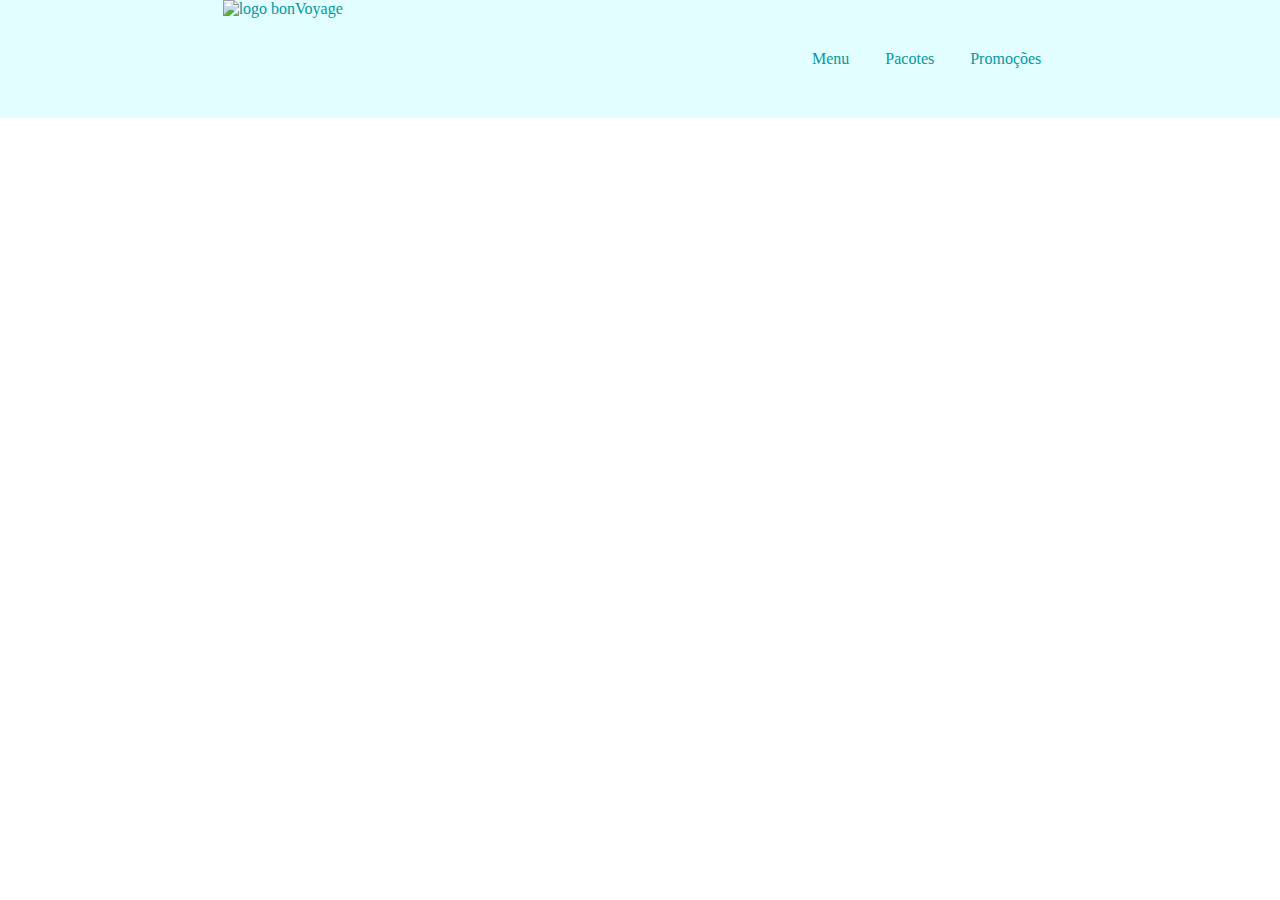
==== index.html @ f8bd3b31 "cabeçalho esta completo" ====
<!DOCTYPE html>
<html lang="en">
<head>
    <meta charset="UTF-8">
    <meta http-equiv="X-UA-Compatible" content="IE=edge">
    <meta name="viewport" content="width=device-width, initial-scale=1.0">
    <title>Document</title>
    <link rel="stylesheet" href="style.css">
</head>
<body>
    <header class="cabeçalho">
        <img class="cabeçalho-imagem" src="bonVoyage.jpg" alt="logo bonVoyage">
        <ul class="cabeçalho-lista">
            <li class="cabeçalho-lista-item">Menu</li>
            <li class="cabeçalho-lista-item">Pacotes</li>
            <li class="cabeçalho-lista-item">Promoções</li>
        </ul>
    </header>
</html>
---- style.css ----
*{
    margin: 0;
    padding: 0;
}
.cabeçalho {
    background-color: #E2FDFF;
    color: #03989E;
    display: flex;
    justify-content: space-around;
}
.cabeçalho-imagem {
    width: 10%;
}
.cabeçalho-lista-item {
    display: inline-block;
    margin: 50px 16px;
}
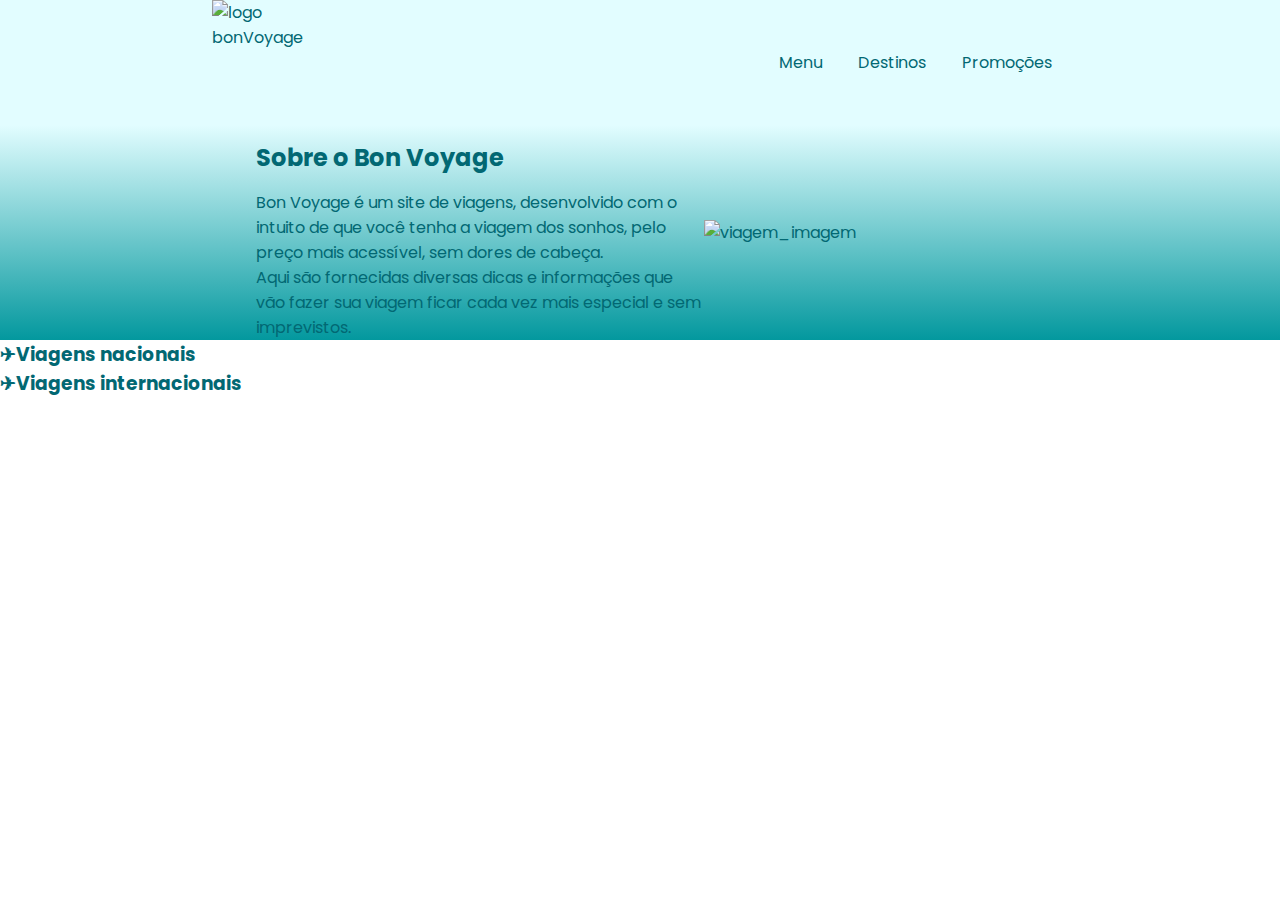
==== commit 8dcb3713: "mudei as fontes" ====
--- a/index.html
+++ b/index.html
@@ -6,14 +6,30 @@
     <meta name="viewport" content="width=device-width, initial-scale=1.0">
     <title>Document</title>
     <link rel="stylesheet" href="style.css">
+    <link rel="preconnect" href="https://fonts.googleapis.com">
+    <link rel="preconnect" href="https://fonts.gstatic.com" crossorigin>
+    <link href="https://fonts.googleapis.com/css2?family=Poppins:wght@400;700&display=swap" rel="stylesheet">
 </head>
 <body>
     <header class="cabeçalho">
-        <img class="cabeçalho-imagem" src="bonVoyage.jpg" alt="logo bonVoyage">
+        <img class="cabeçalho-imagem" src="bonVoyage2.jpg" alt="logo bonVoyage">
         <ul class="cabeçalho-lista">
             <li class="cabeçalho-lista-item">Menu</li>
-            <li class="cabeçalho-lista-item">Pacotes</li>
+            <li class="cabeçalho-lista-item">Destinos</li>
             <li class="cabeçalho-lista-item">Promoções</li>
-        </ul>
+        </ul> 
     </header>
+    <section class="bonVoyage">
+        <div class="bonVoyage-div-conteudo">
+            <h2 class="bonVoyage-titulo">Sobre o Bon Voyage</h2>
+            <p class="escola-texto-um">Bon Voyage é um site de viagens, desenvolvido com o intuito de que você tenha a viagem dos sonhos, pelo preço mais acessível, sem dores de cabeça.</p>
+            <p class="escola-texto-dois">Aqui são fornecidas diversas dicas e informações que vão fazer sua viagem ficar cada vez mais especial e sem imprevistos.</p>
+        </div>
+        
+        <img class="imagem-viagem" src="viagem_imagem.png" alt="viagem_imagem">
+</section>
+<section class="escolhas">
+    <h3 class="escolhas-titulo">✈Viagens nacionais</h3>
+    <h3 class="escolhas-titulo">✈Viagens internacionais</h3>
+</section>
 </html>--- a/style.css
+++ b/style.css
@@ -2,9 +2,12 @@
     margin: 0;
     padding: 0;
 }
+body{
+    font-family: 'Poppins', sans-serif;
+}
 .cabeçalho {
     background-color: #E2FDFF;
-    color: #03989E;
+    color: #026873;
     display: flex;
     justify-content: space-around;
 }
@@ -14,4 +17,23 @@
 .cabeçalho-lista-item {
     display: inline-block;
     margin: 50px 16px;
+}
+.imagem-viagem  {
+    width: 25%;
+}
+.bonVoyage {
+    background-image: linear-gradient(#E2FDFF, #03989E);
+    color: #026873;
+    display: flex;
+    justify-content: center;
+    align-items: center;
+}
+.bonVoyage-div-conteudo {
+    width: 35%;
+}
+.bonVoyage-titulo {
+    padding: 15px 0;
+}
+.escolhas {
+    color: #026873;
 }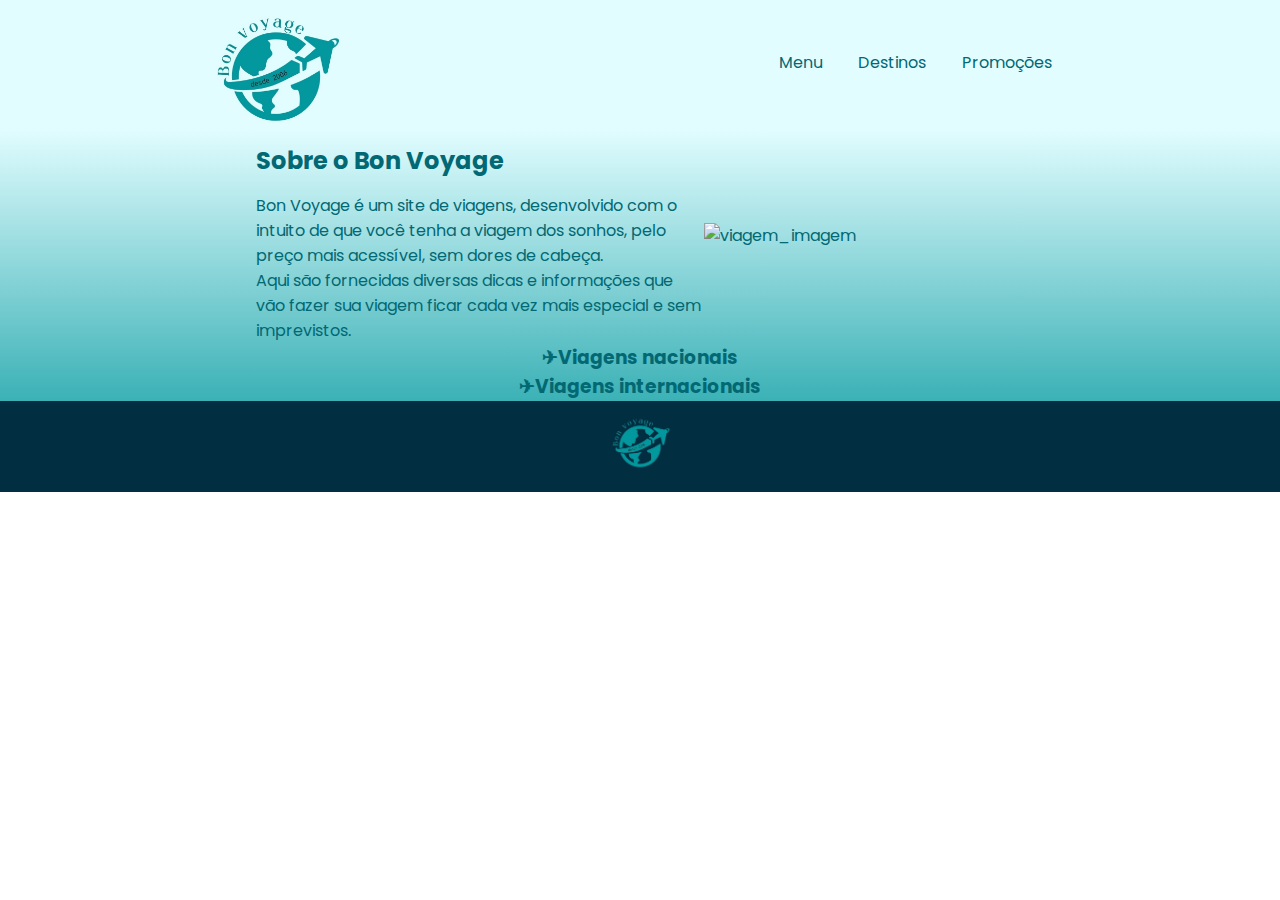
==== commit 8d1e9e84: "pagina finalizada" ====
--- a/index.html
+++ b/index.html
@@ -19,6 +19,7 @@
             <li class="cabeçalho-lista-item">Promoções</li>
         </ul> 
     </header>
+<section class="tela-fundo">
     <section class="bonVoyage">
         <div class="bonVoyage-div-conteudo">
             <h2 class="bonVoyage-titulo">Sobre o Bon Voyage</h2>
@@ -32,4 +33,8 @@
     <h3 class="escolhas-titulo">✈Viagens nacionais</h3>
     <h3 class="escolhas-titulo">✈Viagens internacionais</h3>
 </section>
+<footer class="rodape">
+    <img class="rodape-imagem" src="imagem.rodape.jpg" alt="logo.rodape">
+</footer>
+</section>
 </html>--- a/style.css
+++ b/style.css
@@ -21,8 +21,10 @@
 .imagem-viagem  {
     width: 25%;
 }
+.tela-fundo{
+    background-image: linear-gradient(#E2FDFF, #03989E);
+}
 .bonVoyage {
-    background-image: linear-gradient(#E2FDFF, #03989E);
     color: #026873;
     display: flex;
     justify-content: center;
@@ -34,6 +36,16 @@
 .bonVoyage-titulo {
     padding: 15px 0;
 }
-.escolhas {
+.escolhas-titulo {
     color: #026873;
+    text-align: center;
+} 
+.rodape {
+    background-color: #012E40;
+    text-align: center;
+}
+.rodape-imagem {
+    height: 60px;
+    width: 60px;
+    padding: 12px 0;
 }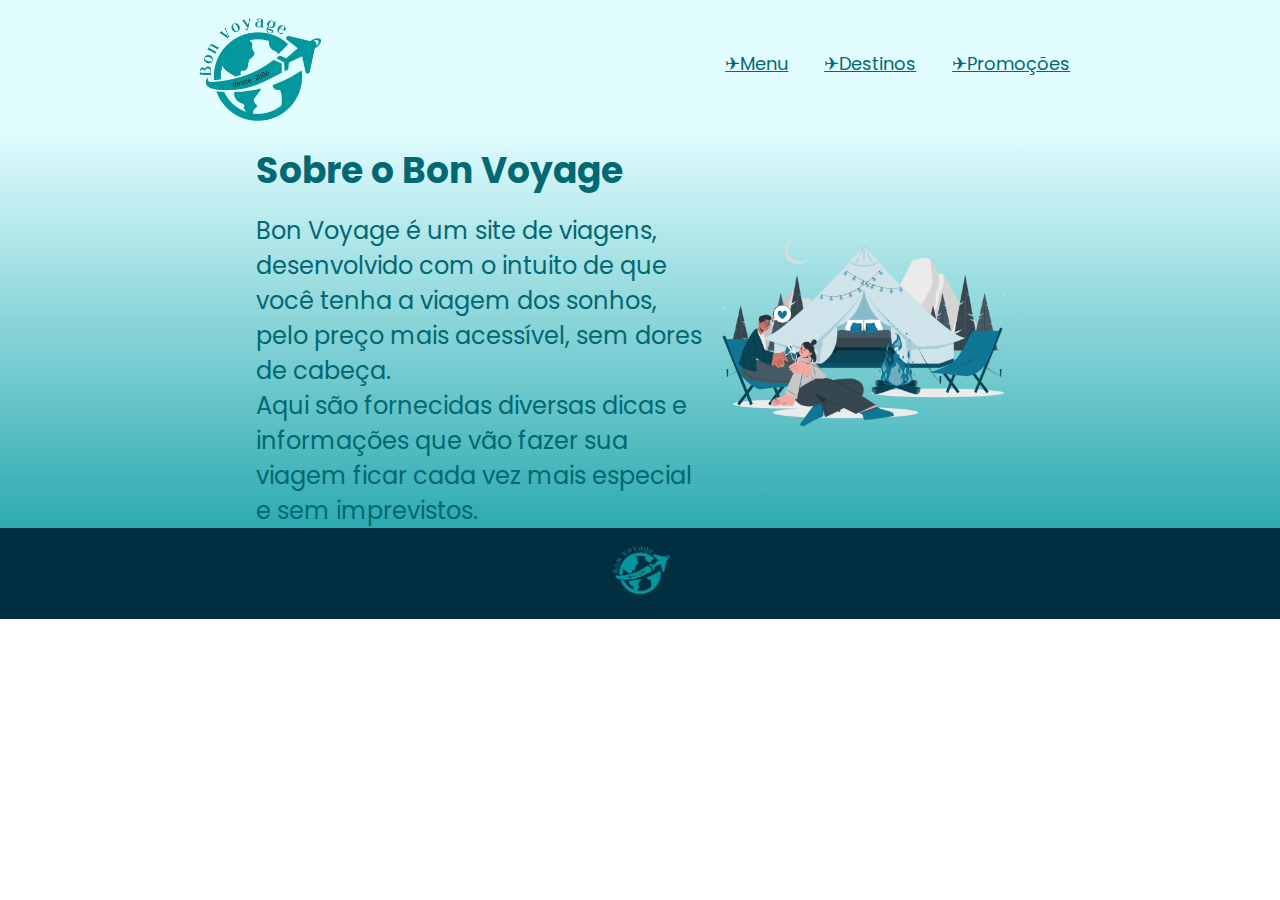
==== commit 25f542ed: "Atualização do site" ====
--- a/index.html
+++ b/index.html
@@ -1,5 +1,6 @@
 <!DOCTYPE html>
 <html lang="en">
+
 <head>
     <meta charset="UTF-8">
     <meta http-equiv="X-UA-Compatible" content="IE=edge">
@@ -10,15 +11,17 @@
     <link rel="preconnect" href="https://fonts.gstatic.com" crossorigin>
     <link href="https://fonts.googleapis.com/css2?family=Poppins:wght@400;700&display=swap" rel="stylesheet">
 </head>
+
 <body>
     <header class="cabeçalho">
         <img class="cabeçalho-imagem" src="bonVoyage2.jpg" alt="logo bonVoyage">
         <ul class="cabeçalho-lista">
-            <li class="cabeçalho-lista-item">Menu</li>
-            <li class="cabeçalho-lista-item">Destinos</li>
-            <li class="cabeçalho-lista-item">Promoções</li>
-        </ul> 
+            <a class="cabeçalho-lista-item" href="www.bonVoyage.com.br">✈Menu</a>
+            <a class="cabeçalho-lista-item" href="www.DestinosBonVoyage.com.br">✈Destinos</a>
+            <a class="cabeçalho-lista-item" href="www.PromoçõesBonVoyage.com.br">✈Promoções</a>
+        </ul>  
     </header>
+
 <section class="tela-fundo">
     <section class="bonVoyage">
         <div class="bonVoyage-div-conteudo">
@@ -27,14 +30,12 @@
             <p class="escola-texto-dois">Aqui são fornecidas diversas dicas e informações que vão fazer sua viagem ficar cada vez mais especial e sem imprevistos.</p>
         </div>
         
-        <img class="imagem-viagem" src="viagem_imagem.png" alt="viagem_imagem">
+        <img class="imagem-viagem" src="vaigemimagem.png" alt="viagem_imagem">
 </section>
-<section class="escolhas">
-    <h3 class="escolhas-titulo">✈Viagens nacionais</h3>
-    <h3 class="escolhas-titulo">✈Viagens internacionais</h3>
-</section>
+
 <footer class="rodape">
     <img class="rodape-imagem" src="imagem.rodape.jpg" alt="logo.rodape">
 </footer>
 </section>
+</body>
 </html>--- a/style.css
+++ b/style.css
@@ -15,8 +15,10 @@
     width: 10%;
 }
 .cabeçalho-lista-item {
+    color:#026873;
     display: inline-block;
     margin: 50px 16px;
+    font-size:large;
 }
 .imagem-viagem  {
     width: 25%;
@@ -29,6 +31,7 @@
     display: flex;
     justify-content: center;
     align-items: center;
+    font-size: x-large;
 }
 .bonVoyage-div-conteudo {
     width: 35%;
@@ -36,10 +39,6 @@
 .bonVoyage-titulo {
     padding: 15px 0;
 }
-.escolhas-titulo {
-    color: #026873;
-    text-align: center;
-} 
 .rodape {
     background-color: #012E40;
     text-align: center;
@@ -48,4 +47,4 @@
     height: 60px;
     width: 60px;
     padding: 12px 0;
-}+}
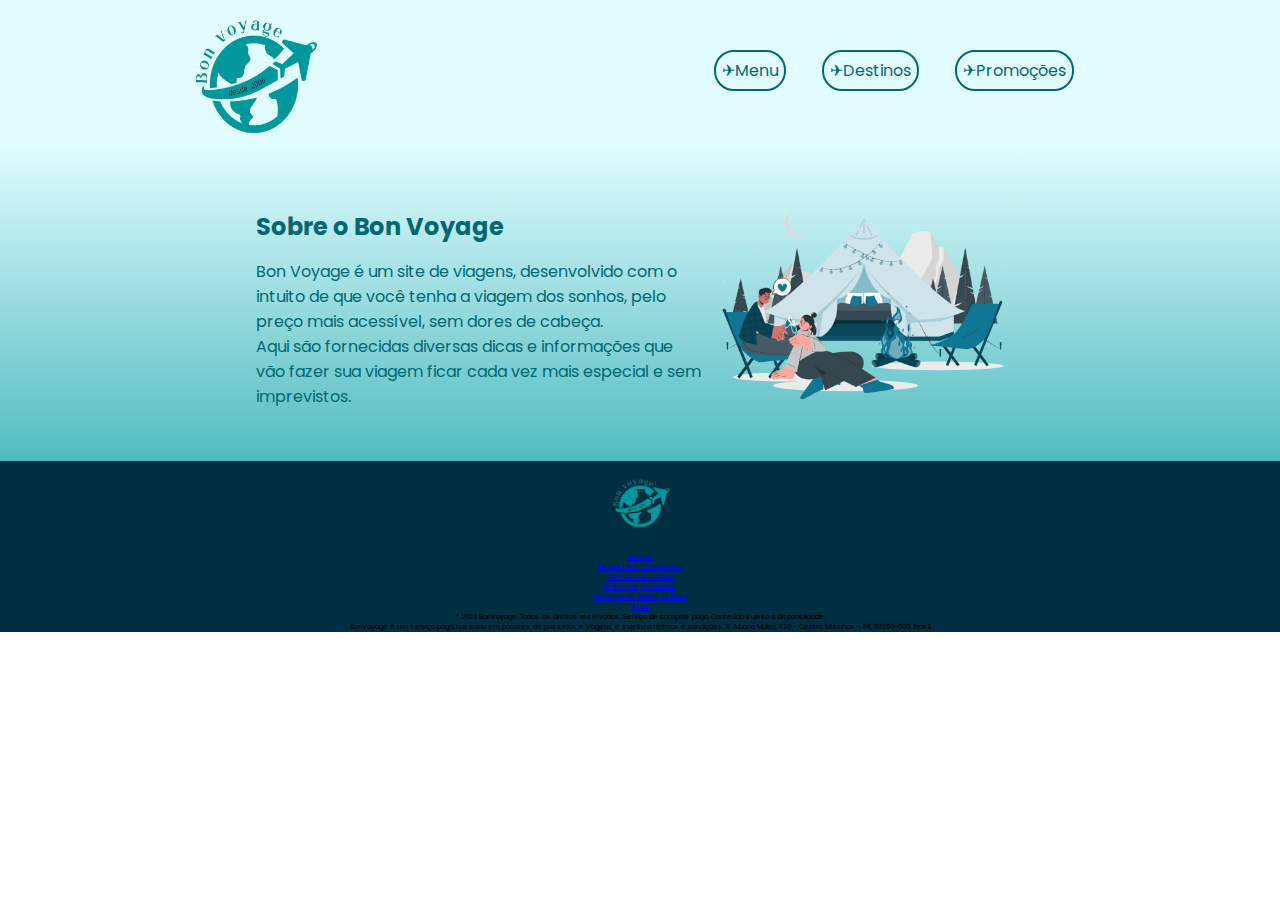
==== commit 43ebfc4f: "atualização" ====
--- a/index.html
+++ b/index.html
@@ -35,6 +35,28 @@
 
 <footer class="rodape">
     <img class="rodape-imagem" src="imagem.rodape.jpg" alt="logo.rodape">
+    <ul class="rodape-lista">
+    <li class="lista__link">
+        <a href="#">Idiomas</a>
+    </li>
+    <li class="lista__link"> 
+        <a href="#">Dispositivos compatíveis</a>
+    </li>
+    <li class="lista__link"> 
+        <a href="#">Contrato de compra</a>
+    </li>
+    <li class="lista__link"> 
+        <a href="#">Política de privacidade</a>
+    </li>
+    <li class="lista__link"> 
+        <a href="#">Proteção de dados no Brasil</a>
+    </li>
+    <li class="lista__link"> 
+        <a href="#">Ajuda</a>
+    </li>
+    <p class="rodape__texto">* 2023 BonVoyage. Todos os direitos reservados. Serviço de compras pago. Conteúdo sujeito a disponibilidade.</p>
+    <p class="rodape__texto">BonVoyage é um serviço pago, baseado em pacotes de passeios e viagens e sujeito a termos e condições. R. Albano Müller, 420 - Centro, Matinhos - PR, 83260-000, Brasil.</p>
+    </ul>
 </footer>
 </section>
 </body>
--- a/style.css
+++ b/style.css
@@ -18,7 +18,12 @@
     color:#026873;
     display: inline-block;
     margin: 50px 16px;
-    font-size:large;
+    padding: 6px;
+    font-size:medium;
+    background-color: transparent;
+    border: 2px solid #026873;
+    border-radius: 20px;
+    text-decoration: none;
 }
 .imagem-viagem  {
     width: 25%;
@@ -31,7 +36,7 @@
     display: flex;
     justify-content: center;
     align-items: center;
-    font-size: x-large;
+    font-size:medium;
 }
 .bonVoyage-div-conteudo {
     width: 35%;
@@ -48,3 +53,7 @@
     width: 60px;
     padding: 12px 0;
 }
+.rodape-lista {
+    font-size: 7px;
+    display: block;
+}
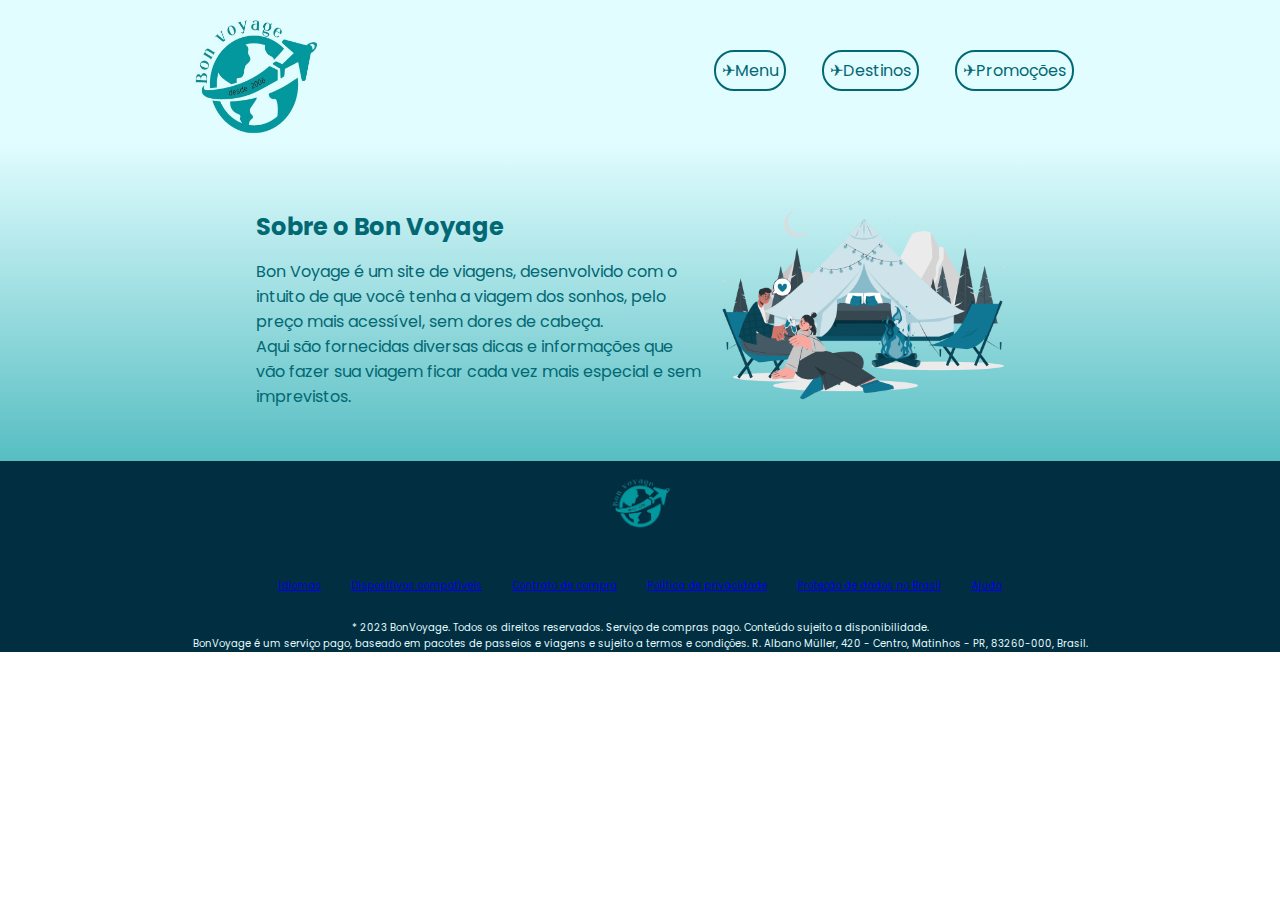
==== commit 07831f0e: "novo" ====
--- a/index.html
+++ b/index.html
@@ -54,9 +54,9 @@
     <li class="lista__link"> 
         <a href="#">Ajuda</a>
     </li>
+</ul>
     <p class="rodape__texto">* 2023 BonVoyage. Todos os direitos reservados. Serviço de compras pago. Conteúdo sujeito a disponibilidade.</p>
     <p class="rodape__texto">BonVoyage é um serviço pago, baseado em pacotes de passeios e viagens e sujeito a termos e condições. R. Albano Müller, 420 - Centro, Matinhos - PR, 83260-000, Brasil.</p>
-    </ul>
 </footer>
 </section>
 </body>
--- a/style.css
+++ b/style.css
@@ -2,18 +2,22 @@
     margin: 0;
     padding: 0;
 }
+
 body{
     font-family: 'Poppins', sans-serif;
 }
+
 .cabeçalho {
     background-color: #E2FDFF;
     color: #026873;
     display: flex;
     justify-content: space-around;
 }
+
 .cabeçalho-imagem {
     width: 10%;
 }
+
 .cabeçalho-lista-item {
     color:#026873;
     display: inline-block;
@@ -25,12 +29,15 @@
     border-radius: 20px;
     text-decoration: none;
 }
+
 .imagem-viagem  {
     width: 25%;
 }
+
 .tela-fundo{
     background-image: linear-gradient(#E2FDFF, #03989E);
 }
+
 .bonVoyage {
     color: #026873;
     display: flex;
@@ -38,22 +45,39 @@
     align-items: center;
     font-size:medium;
 }
+
 .bonVoyage-div-conteudo {
     width: 35%;
 }
+
 .bonVoyage-titulo {
     padding: 15px 0;
 }
+
 .rodape {
     background-color: #012E40;
     text-align: center;
 }
+
 .rodape-imagem {
     height: 60px;
     width: 60px;
     padding: 12px 0;
 }
-.rodape-lista {
-    font-size: 7px;
+
+.rodape__texto {
+    font-size: 10px;
     display: block;
+    color: #E2FDFF;
+    text-decoration: none;
 }
+
+.lista__link {
+    font-size: 10px;
+    display: inline-block;
+    margin: 20px 7px;
+    padding: 6px;
+    text-decoration: none;
+    color: #fafafa;
+}
+
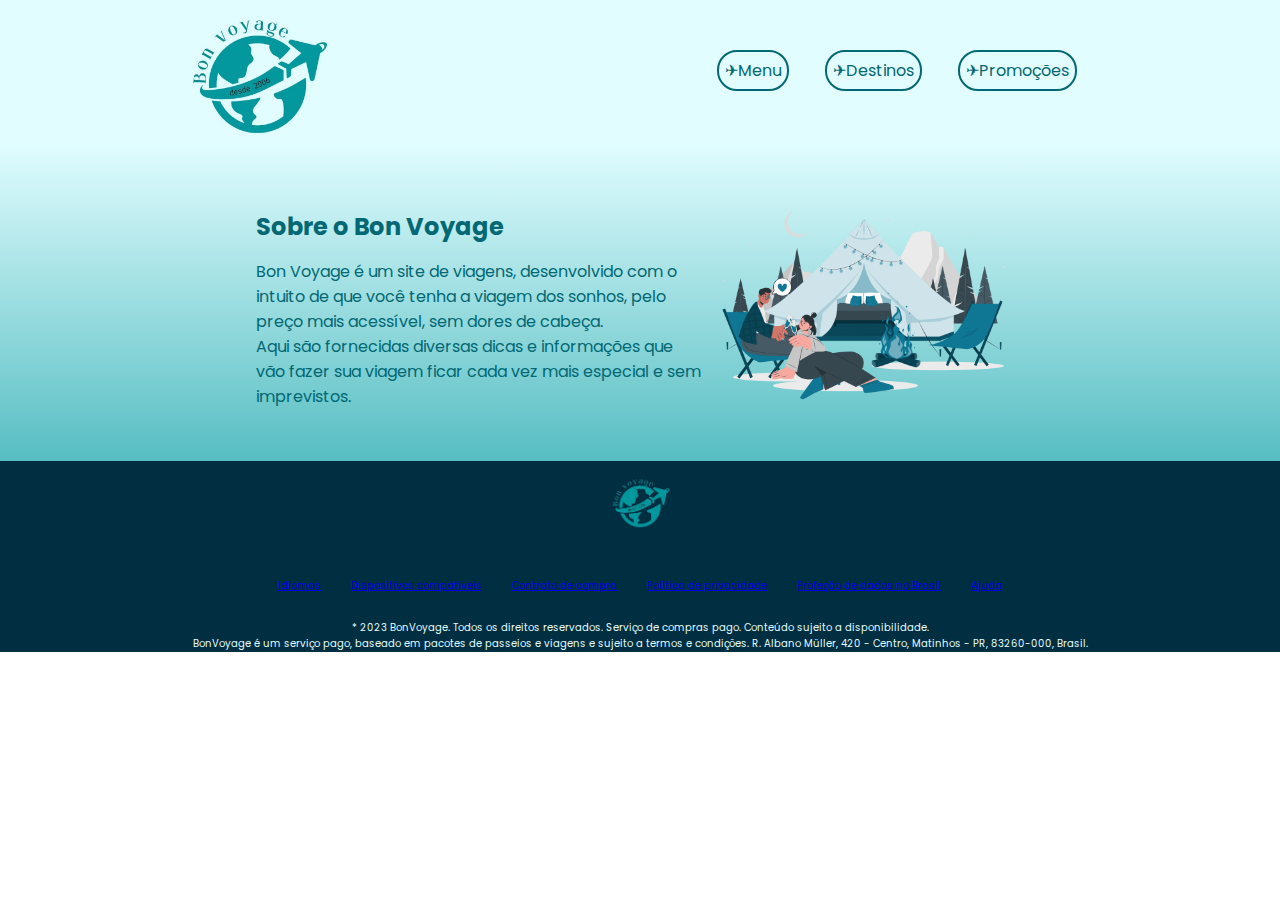
==== commit 85dcdcec: "novo (06/04)" ====
--- a/index.html
+++ b/index.html
@@ -16,8 +16,8 @@
     <header class="cabeçalho">
         <img class="cabeçalho-imagem" src="bonVoyage2.jpg" alt="logo bonVoyage">
         <ul class="cabeçalho-lista">
-            <a class="cabeçalho-lista-item" href="www.bonVoyage.com.br">✈Menu</a>
-            <a class="cabeçalho-lista-item" href="www.DestinosBonVoyage.com.br">✈Destinos</a>
+            <a class="cabeçalho-lista-item" href="index.html">✈Menu</a>
+            <a class="cabeçalho-lista-item" href="index1.html">✈Destinos</a>
             <a class="cabeçalho-lista-item" href="www.PromoçõesBonVoyage.com.br">✈Promoções</a>
         </ul>  
     </header>
--- a/style.css
+++ b/style.css
@@ -15,7 +15,7 @@
 }
 
 .cabeçalho-imagem {
-    width: 10%;
+    width: 11%;
 }
 
 .cabeçalho-lista-item {
@@ -78,6 +78,35 @@
     margin: 20px 7px;
     padding: 6px;
     text-decoration: none;
-    color: #fafafa;
+    color: #E2FDFF;
 }
 
+.bonVoyage-titulo-destinos {
+    padding: 15px 0;
+    font-size: xx-large;
+    display: block;
+    text-align: center;
+}
+
+.bonVoyage-div-destinos{
+    display: flex;
+    flex-direction: column;
+}
+.destinos__botao {
+background-color:transparent;
+border: 2px solid #012E40;
+border-radius: 20px;
+color: #012E40;
+text-decoration: none;
+margin: 50px 16px;
+padding: 20px;
+display: flex;
+flex-direction:column
+}
+.foto-destinos-botao {
+    width: 30%;
+}
+.texto-destinos {
+    display: flex;
+    flex-direction: row;
+}